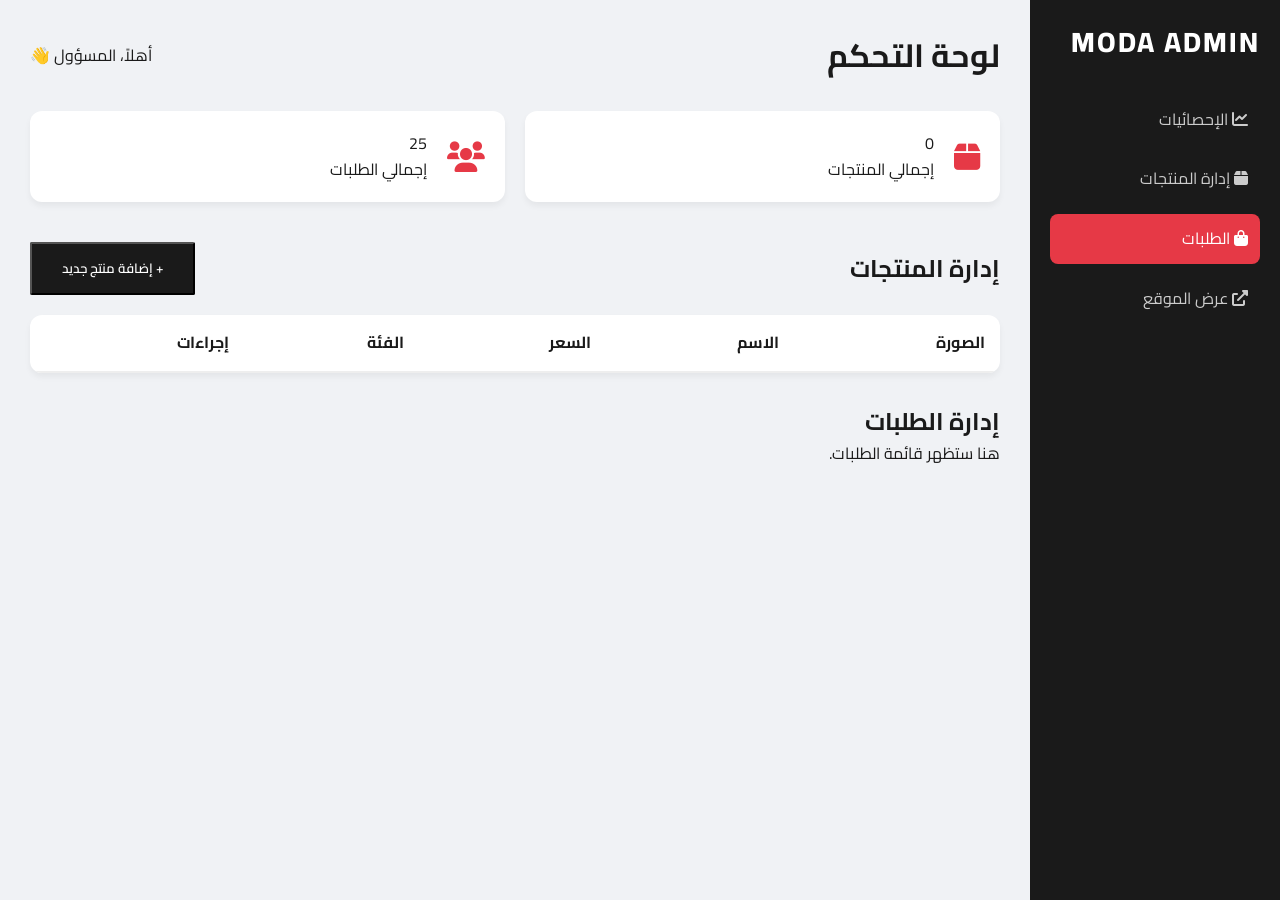
==== admin.html @ 35a24dd3 "Add files via upload" ====
<!DOCTYPE html>
<html lang="ar" dir="rtl">
<head>
    <meta charset="UTF-8">
    <meta name="viewport" content="width=device-width, initial-scale=1.0">
    <title>لوحة التحكم - متجر مودة</title>
    <link rel="stylesheet" href="style.css">
    <link rel="stylesheet" href="https://cdnjs.cloudflare.com/ajax/libs/font-awesome/6.0.0/css/all.min.css">
    <link href="https://fonts.googleapis.com/css2?family=Cairo:wght@400;700&display=swap" rel="stylesheet">
</head>
<body class="admin-body">
    <div class="admin-wrapper">
        <!-- Sidebar -->
        <aside class="admin-sidebar">
            <div class="logo">MODA ADMIN</div>
            <nav class="admin-nav">
                <a href="#stats" class="active"><i class="fas fa-chart-line"></i> الإحصائيات</a>
                <a href="#products"><i class="fas fa-box"></i> إدارة المنتجات</a>
                <a href="#orders"><i class="fas fa-shopping-bag"></i> الطلبات</a>
                <a href="index.html"><i class="fas fa-external-link-alt"></i> عرض الموقع</a>
            </nav>
        </aside>

        <!-- Main Content -->
        <main class="admin-main">
            <header class="admin-header">
                <h1>لوحة التحكم</h1>
                <div class="admin-user">أهلاً، المسؤول 👋</div>
            </header>

            <!-- Stats Section -->
            <section id="stats" class="admin-section">
                <div class="stats-grid">
                    <div class="stat-card">
                        <i class="fas fa-box"></i>
                        <div class="stat-info">
                            <span id="total-products-stat">0</span>
                            <p>إجمالي المنتجات</p>
                        </div>
                    </div>
                    <div class="stat-card">
                        <i class="fas fa-users"></i>
                        <div class="stat-info">
                            <span id="total-orders-stat">0</span>
                            <p>إجمالي الطلبات</p>
                        </div>
                    </div>
                </div>
            </section>

            <!-- Products Management -->
            <section id="products" class="admin-section">
                <div class="section-header">
                    <h2>إدارة المنتجات</h2>
                    <button class="btn" onclick="openAddModal()">+ إضافة منتج جديد</button>
                </div>
                <table class="cart-table admin-table">
                    <thead>
                        <tr>
                            <th>الصورة</th>
                            <th>الاسم</th>
                            <th>السعر</th>
                            <th>الفئة</th>
                            <th>إجراءات</th>
                        </tr>
                    </thead>
                    <tbody id="admin-products-list">
                        <!-- تظهر المنتجات هنا -->
                    </tbody>
                </table>
            </section>

            <!-- Orders Management -->
            <section id="orders" class="admin-section">
                <h2>إدارة الطلبات</h2>
                <p>هنا ستظهر قائمة الطلبات.</p>
            </section>
        </main>
    </div>

    <!-- Modal Add Product -->
    <div id="product-form-modal" class="side-menu-overlay" style="display:none; justify-content:center; align-items:center;">
        <div class="checkout-container" style="background: white; width: 90%; max-width: 500px; position: relative;">
            <button onclick="this.parentElement.parentElement.style.display='none'" style="position:absolute; left:10px; top:10px; border:none; background:none; cursor:pointer; font-size:20px;">✕</button>
            <h2 class="section-title" id="modal-title">إضافة منتج</h2>
            <form id="admin-add-product-form">
                <input type="hidden" id="p-index" value="-1">
                <div class="form-group">
                    <label>اسم المنتج</label>
                    <input type="text" id="p-name" required>
                </div>
                <div class="form-group">
                    <label>السعر (جنيه)</label>
                    <input type="number" id="p-price" required>
                </div>
                <div class="form-group">
                    <label>الفئة</label>
                    <select id="p-category" required>
                        <option value="تيشيرتات">تيشيرتات</option>
                        <option value="قمصان">قمصان</option>
                        <option value="بناطيل">بناطيل</option>
                        <option value="أحذية">أحذية</option>
                        <option value="إكسسوارات">إكسسوارات</option>
                    </select>
                </div>
                <div class="form-group">
                    <label>صورة المنتج</label>
                    <div class="file-upload-wrapper" onclick="document.getElementById('p-image-file').click()">
                        <input type="file" id="p-image-file" accept="image/*" style="display: none;">
                        <div id="upload-placeholder">
                            <i class="fas fa-cloud-upload-alt"></i>
                            <p>اضغط هنا لاختيار صورة</p>
                        </div>
                        <img id="p-preview-img" src="" alt="Preview" style="display: none; width: 100%; max-height: 200px; object-fit: contain; border-radius: 8px;">
                    </div>
                </div>
                <button type="submit" id="submit-btn" class="btn" style="width: 100%">حفظ المنتج</button>
            </form>
        </div>
    </div>

    <script src="main.js"></script>
</body>
</html>
---- style.css ----
/* الإعدادات العامة */
html {
    scroll-behavior: smooth;
}

:root {
    --primary-color: #1a1a1a;
    --accent-color: #e63946;
    --bg-light: #f8f9fa;
    --text-muted: #6c757d;
    --transition: all 0.3s ease;
    --bg-color: #ffffff;
    --card-bg: #ffffff;
    --border-color: #eeeeee;
}

body.dark-mode {
    --primary-color: #f1f1f1;
    --bg-light: #2d2d2d;
    --bg-color: #121212;
    --card-bg: #1e1e1e;
    --border-color: #333333;
    --text-muted: #aaaaaa;
}

* {
    margin: 0;
    padding: 0;
    box-sizing: border-box;
    font-family: 'Cairo', sans-serif;
}

body {
    direction: rtl;
    background-color: var(--bg-color);
    color: var(--primary-color);
    line-height: 1.6;
}

/* تأثير الظهور التدريجي للصور */
img {
    opacity: 1; /* تغيير القيمة الافتراضية لضمان الظهور */
    transition: opacity 0.8s ease-in-out;
}

/* في حال استخدام Lazy Loading بالجافاسكريبت */
img[loading="lazy"] {
    opacity: 0;
}

img.loaded,
img:not([loading="lazy"]) {
    opacity: 1;
}

/* Zoom effect for product detail image */
#main-product-img {
    transition: transform 0.3s ease-out;
    /* Smooth zoom transition */
    cursor: zoom-in;
}

#main-product-img.zoomed {
    transform: scale(2.5);
    /* Adjust zoom level as needed */
    cursor: zoom-out;
}

.container {
    max-width: 1200px;
    margin: 0 auto;
    padding: 0 20px;
}

/* الهيدر (Header) */
.header {
    padding: 15px 0;
    border-bottom: 1px solid var(--border-color);
    background: var(--bg-color);
    position: sticky;
    top: 0;
    z-index: 1000;
    box-shadow: 0 2px 10px rgba(0, 0, 0, 0.02);
}

.header .container {
    display: flex;
    justify-content: space-between;
    align-items: center;
}

.logo {
    font-size: 28px;
    font-weight: 800;
    letter-spacing: 2px;
}

.nav a {
    margin: 0 15px;
    text-decoration: none;
    color: var(--primary-color);
    font-weight: 500;
    position: relative;
    padding: 5px 0;
    transition: color 0.3s ease;
}

.nav a:hover {
    color: var(--accent-color);
}

/* تأثير الخط السفلي المتطور */
.nav a::after {
    content: '';
    position: absolute;
    bottom: 0;
    left: 0;
    width: 0;
    height: 2px;
    background-color: var(--accent-color);
    transition: width 0.3s ease;
}

.nav a:hover::after {
    width: 100%;
}

/* تمييز زر التخفيضات */
.nav .nav-link-sale { /* Increased specificity to avoid !important */
    color: var(--accent-color) !important;
    font-weight: 700 !important;
}

.nav-link-sale::before {
    content: '🔥';
    margin-left: 5px;
    font-size: 14px;
}

.header-actions {
    display: flex;
    gap: 15px;
}

.icon-btn,
.cart-btn {
    background: none;
    border: none;
    font-size: 20px;
    cursor: pointer;
    text-decoration: none;
    color: var(--primary-color);
    transition: var(--transition);
}

.icon-btn:hover {
    color: var(--accent-color);
}

/* قسم الهيرو (Hero) */
.hero {
    background: linear-gradient(rgba(0, 0, 0, 0.05), rgba(0, 0, 0, 0.05)), url('https://images.unsplash.com/photo-1441986300917-64674bd600d8?auto=format&fit=crop&w=1200&q=80');
    background-size: cover;
    background-position: center;
    padding: 150px 0;
    text-align: center;
    color: #fff;
}

.hero h1 {
    font-size: 50px;
    margin-bottom: 20px;
    text-shadow: 2px 2px 4px rgba(0, 0, 0, 0.3);
    /* Typing Effect Styles */
    overflow: hidden;
    /* يخفي النص الزائد */
    white-space: nowrap;
    /* يمنع التفاف النص */
    border-right: .15em solid white;
    /* مؤشر الكتابة الوامض */
    max-width: fit-content;
    /* يسمح بتحديد عرض العنصر بناءً على المحتوى */
    animation:
        typing 3.5s steps(20, end) forwards,
        /* 20 حرفًا في "تشكيلة الصيف الجديدة" */
        blink-caret .75s step-end infinite;
    width: 0;
    /* يبدأ بعرض صفر */
    margin: 0 auto 20px auto;
    /* لتوسيط العنوان مع الحفاظ على الهامش السفلي */
}

/* الرسوم المتحركة لتأثير الكتابة */
@keyframes typing {
    from {
        width: 0
    }

    to {
        width: 100%
    }
}

/* الرسوم المتحركة لمؤشر الكتابة الوامض */
@keyframes blink-caret {

    from,
    to {
        border-color: transparent
    }

    50% {
        border-color: white;
    }
}

.hero p,
.hero .btn {
    opacity: 0;
    /* يخفي العناصر في البداية */
    animation: fadeIn 1s ease-in forwards;
    /* تأثير ظهور تدريجي */
    animation-delay: 4s;
    /* يظهر بعد انتهاء تأثير الكتابة */
}

.btn {
    display: inline-block;
    padding: 12px 30px;
    background: var(--primary-color);
    color: #fff;
    text-decoration: none;
    transition: var(--transition);
    border-radius: 2px;
    text-transform: uppercase;
    font-weight: 600;
}

/* الرسوم المتحركة للظهور التدريجي */
@keyframes fadeIn {
    from {
        opacity: 0;
    }

    to {
        opacity: 1;
    }
}

.btn:hover {
    background: var(--accent-color);
    transform: translateY(-2px);
}

/* شبكة العروض (Banners) */
.slider-container {
    position: relative;
    margin: 40px 0;
    height: 400px; /* زيادة الارتفاع ليعطي مساحة أكبر للصور */
    overflow: hidden;
    touch-action: pan-y;
}

.slide {
    display: none;
    height: 100%;
    width: 100%;
}

.fade {
    animation: fadeAnim 1.5s;
}

@keyframes fadeAnim {
    from {
        opacity: .4
    }

    to {
        opacity: 1
    }
}

.slider-nav {
    position: absolute;
    top: 50%;
    transform: translateY(-50%);
    background: rgba(255, 255, 255, 0.3);
    color: white;
    border: none;
    padding: 15px;
    cursor: pointer;
    font-size: 20px;
    transition: var(--transition);
    z-index: 10;
}

.slider-nav:hover {
    background: rgba(0, 0, 0, 0.5);
}

.prev {
    right: 10px;
}

/* نقاط المؤشر (Dots) */
.slider-dots {
    position: absolute;
    bottom: 20px;
    width: 100%;
    text-align: center;
    z-index: 12;
}

.dot {
    cursor: pointer;
    height: 10px;
    width: 10px;
    margin: 0 5px;
    background-color: rgba(255, 255, 255, 0.5);
    border-radius: 50%;
    display: inline-block;
    transition: var(--transition);
}

.dot.active,
.dot:hover {
    background-color: white;
    transform: scale(1.2);
}

.next {
    left: 10px;
}

.banner {
    padding: 60px 40px;
    text-align: center;
    border-radius: 4px;
    color: #fff;
    display: flex;
    flex-direction: column;
    justify-content: center;
    transition: var(--transition);
    position: relative;
    overflow: hidden;
    height: 100%;
}

.banner-bg {
    position: absolute;
    top: 0;
    left: 0;
    width: 100%;
    height: 100%;
    object-fit: cover;
    z-index: -1;
    transition: transform 0.8s ease;
}

.banner:hover .banner-bg {
    transform: scale(1.1);
}

.banner:first-child {
    background: linear-gradient(45deg, var(--primary-color), #4a4a4a); /* Use primary color variable */
}

.banner:last-child {
    background: linear-gradient(45deg, var(--accent-color), #ff6b6b);
}

.banner:hover {
    transform: none; /* الغاء تكبير الحاوية واستبداله بتكبير الصورة فقط */
}

/* إضافة طبقة تعتيم خفيفة لضمان وضوح النص فوق الصور */
.banner::before {
    content: '';
    position: absolute;
    top: 0;
    left: 0;
    width: 100%;
    height: 100%;
    background: rgba(0, 0, 0, 0.3); /* تعتيم بنسبة 30% */
    z-index: 0;
}

.banner h3, .banner p {
    position: relative;
    z-index: 1;
}

/* الأقسام والمنتجات */
.section-title {
    text-align: center;
    margin: 50px 0 30px;
    font-size: 28px;
    position: relative;
    padding-bottom: 10px;
}

.section-title::after {
    content: '';
    position: absolute;
    bottom: 0;
    left: 50%;
    transform: translateX(-50%);
    width: 60px;
    height: 3px;
    background: var(--accent-color);
}

.category-grid {
    display: grid;
    grid-template-columns: repeat(auto-fit, minmax(200px, 1fr));
    gap: 20px;
}

.product-grid {
    display: grid;
    grid-template-columns: repeat(4, 1fr);
    gap: 20px;
}
.category-card,
.product-card {
    background: transparent;
    padding: 0;
    text-align: right; /* محاذاة النص لليمين مثل المواقع العربية الاحترافية */
    transition: box-shadow 0.3s ease, transform 0.3s ease; /* Transition for hover effects */
    border: none;
    box-shadow: 0 2px 15px rgba(0, 0, 0, 0.05); /* ظل أنعم */
    cursor: pointer;
    position: relative;
    overflow: hidden;
    border-radius: 8px;
    background-color: var(--card-bg);
}

.product-card:hover {
    transform: translateY(-5px);
    box-shadow: 0 10px 25px rgba(0, 0, 0, 0.1);
}

/* تأثيرات عند التفاعل مع فئات المنتجات */
.category-card:hover {
    box-shadow: 0 10px 25px rgba(0, 0, 0, 0.1);
    transform: translateY(-8px);
    border-color: transparent;
}

.category-card img {
    width: 100%;
    height: 150px;
    object-fit: cover;
    margin-bottom: 10px;
    border-radius: 4px;
    transition: var(--transition);
    display: block;
}

/* تكبير الصورة قليلاً عند تمرير الفأرة على الكارت */
.category-card:hover img {
    transform: scale(1.08);
}

.category-card h3,
.product-card h3 {
    font-size: 18px;
    font-weight: 600;
}

.product-card .brand-name {
    font-size: 11px;
    color: var(--text-muted);
    font-weight: 700;
    text-transform: uppercase;
    margin-bottom: 2px;
}

.product-card h3 {
    font-size: 14px;
    font-weight: 400;
    color: var(--primary-color);
    margin-bottom: 5px;
    /* allow wrapping on small screens */
    white-space: normal;
    overflow: visible;
    text-overflow: initial;
}

.product-card-body {
    padding: 12px;
}

.main-card-img,
.main-card-img { /* تم إزالة .product-card>img لأنه لم يعد يستخدم في الهيكل الجديد */
    width: 100%;
    height: auto;
    aspect-ratio: 4 / 5;
    max-height: 350px;
    object-fit: cover;
    border-radius: 8px 8px 0 0;
    display: block;
    transition: transform 0.5s ease;
}

/* نقاط التنقل المصغرة داخل الكارت */
.image-pagination {
    position: absolute;
    bottom: 12px;
    left: 0;
    width: 100%;
    display: flex;
    justify-content: center;
    gap: 6px;
    z-index: 25;
    opacity: 0;
    pointer-events: none; /* لمنع التداخل مع حركة الفأرة */
    transition: opacity 0.3s ease;
}

.product-card:hover .image-pagination {
    opacity: 1;
}

.pagination-dot {
    width: 8px;
    height: 2px;
    background: rgba(255, 255, 255, 0.4);
    border-radius: 2px;
    transition: all 0.2s ease;
}

.pagination-dot.active {
    background: #fff;
    width: 15px;
}

.product-card:hover .main-card-img {
    transform: scale(1.05);
}

/* أوسمة المنتج (Badges) */
.product-badge {
    position: absolute;
    top: 10px;
    right: 10px;
    padding: 4px 10px;
    font-size: 10px;
    font-weight: 700;
    border-radius: 4px;
    z-index: 15;
    text-transform: uppercase;
}

.badge-new { background-color: #2ecc71; color: white; }
.badge-sale { background-color: var(--accent-color); color: white; }

/* أزرار سريعة فوق الصورة */
.product-card-actions {
    position: absolute;
    bottom: -50px;
    left: 0;
    width: 100%;
    display: flex;
    justify-content: center;
    gap: 10px; /* إضافة مسافة بين الأزرار */
    padding: 10px;
    transition: bottom 0.3s ease;
    z-index: 20;
    background: linear-gradient(to top, rgba(0,0,0,0.4), transparent);
}

.product-card:hover .product-card-actions {
    bottom: 0;
}

.quick-add-btn {
    background: white;
    color: var(--primary-color);
    border: none;
    padding: 8px 15px;
    border-radius: 4px;
    font-size: 12px;
    font-weight: 700;
    cursor: pointer;
    box-shadow: 0 4px 10px rgba(0, 0, 0, 0.2); /* ظل خفيف لزر الإضافة السريعة */
    transition: var(--transition);
}

.quick-add-btn:hover {
    background: var(--bg-light); /* تغيير الخلفية عند التحويم */
    transform: translateY(-2px); /* تأثير رفع خفيف */
}

.btn-small {
    display: inline-flex; /* استخدام فليكس لمحاذاة الأيقونة والنص */
    align-items: center;
    justify-content: center;
    padding: 8px 15px;
    border: 1px solid var(--border-color);
    background: var(--card-bg);
    color: var(--primary-color);
    text-decoration: none;
    font-size: 12px;
    font-weight: 600; /* نص أكثر سمكاً */
    border-radius: 4px; /* حواف دائرية */
    transition: var(--transition);
    gap: 5px; /* مسافة بين النص والأيقونة */
}

.btn-small:hover {
    background: var(--accent-color); /* لون مميز عند التحويم */
    color: white;
    border-color: var(--accent-color);
    transform: translateY(-2px); /* تأثير رفع خفيف */
}

.product-card-actions .detail-btn-card {
    background: var(--accent-color); /* خلفية بلون مميز لزر عرض التفاصيل */
    color: white;
    border-color: var(--accent-color);
}

.product-card-actions .detail-btn-card:hover {
    background: var(--primary-color); /* تغيير اللون عند التحويم */
    color: white;
    border-color: var(--primary-color);
}
.product-gallery {
    overflow: hidden;
    /* This is crucial to contain the zoomed image */
}

.thumb-bar {
    display: flex;
    gap: 4px;
    margin-top: 6px;
}

.thumb-item {
    flex: 1;
    height: 55px;
    object-fit: cover;
    cursor: pointer;
    border: 1px solid transparent;
    opacity: 0.6;
    transition: var(--transition);
}

.thumb-item.active,
.thumb-item:hover {
    opacity: 1;
    border-color: var(--primary-color);
}

.price {
    color: var(--primary-color);
    font-weight: 700;
    margin: 5px 0;
    font-size: 16px;
}

/* Wishlist Count in Header */
.header-actions .icon-btn {
    position: relative;
}

/* badge counts for wishlist and cart */
#wishlist-count,
#cart-count {
    font-size: 10px;
    background: var(--accent-color);
    color: white;
    padding: 1px 5px;
    border-radius: 10px;
    position: absolute;
    top: -5px;
    right: -5px;
}

.cart-table {
    width: 100%;
    min-width: 600px;
    border-collapse: collapse;
    margin-bottom: 30px;
}
.cart-table thead tr {
    border-bottom: 2px solid #eee;
    text-align: right;
}
.cart-table th {
    padding: 15px;
}
.cart-table tbody tr { /* New class for cart item rows */
    border-bottom: 1px solid var(--border-color);
}
.cart-table td.product-cell { /* New class for product cell */
    padding: 15px;
    display: flex;
    align-items: center;
    gap: 15px;
}
.cart-table td.product-cell img {
    width: 50px;
    height: 50px;
    object-fit: cover;
    border-radius: 4px;
}
.cart-summary {
    text-align: left;
    background: var(--bg-light);
    padding: 20px;
}
.cart-summary .btn {
    margin-top: 10px;
}

.cart-quantity-controls {
    display: flex;
    align-items: center;
    gap: 8px;
}

.cart-quantity-btn {
    width: 25px;
    height: 25px;
    cursor: pointer;
    border: 1px solid var(--border-color);
    background: var(--bg-light);
    color: var(--primary-color);
    border-radius: 4px;
    display: flex;
    align-items: center;
    justify-content: center;
}

.cart-remove-btn {
    background: none;
    border: none;
    color: red;
    cursor: pointer;
}

/* Filters Sidebar */
.shop-container {
    display: grid;
    grid-template-columns: 280px 1fr;
    gap: 30px;
    margin-top: 40px;
}

.filters-sidebar {
    background: var(--card-bg);
    padding: 25px;
    border: 1px solid var(--border-color);
    border-radius: 4px;
    height: fit-content;
    position: sticky;
    top: 100px;
}

.filter-group {
    margin-bottom: 25px;
}

.filter-group h4 {
    font-size: 16px;
    margin-bottom: 15px;
    padding-bottom: 8px;
    border-bottom: 1px solid var(--border-color);
}

/* Visual Filters */
.color-options {
    display: flex;
    flex-wrap: wrap;
    gap: 10px;
}

.color-swatch {
    width: 25px;
    height: 25px;
    border-radius: 50%;
    cursor: pointer;
    border: 2px solid transparent;
    transition: var(--transition);
    position: relative;
}

.color-swatch.active {
    border-color: var(--accent-color);
    transform: scale(1.1);
}

.size-options {
    display: flex;
    flex-wrap: wrap;
    gap: 8px;
}

.size-box {
    padding: 5px 12px;
    border: 1px solid var(--border-color);
    cursor: pointer;
    font-size: 12px;
    transition: var(--transition);
}

.size-box.active {
    background: var(--primary-color);
    color: #fff;
    border-color: var(--primary-color);
}

.filter-size.active {
    background: var(--primary-color);
    color: white;
}
.size-chips {
    display: flex;
    gap: 10px;
    margin-top: 10px;
}

.size-chip {
    padding: 8px 15px;
    border: 1px solid var(--border-color);
    cursor: pointer;
    transition: var(--transition);
}

.size-chip.active, .size-chip:hover {
    background: var(--primary-color);
    color: white;
}

.filter-color.active {
    border-color: var(--accent-color);
    transform: scale(1.1);
}

/* Active Filter Chips */
.active-filters {
    display: flex;
    flex-wrap: wrap;
    gap: 10px;
    margin-bottom: 20px;
}

.chip {
    background: var(--bg-light);
    padding: 5px 12px;
    border-radius: 20px;
    font-size: 12px;
    display: flex;
    align-items: center;
    gap: 8px;
    cursor: pointer;
}

.chip:hover {
    background: #fee2e2;
    color: var(--accent-color);
}

.products-controls {
    display: flex;
    gap: 15px;
    margin-bottom: 20px;
    justify-content: flex-end;
    align-items: center;
}

.products-controls input[type="text"],
.products-controls select {
    padding: 8px 12px;
    border: 1px solid var(--border-color);
    border-radius: 4px;
    font-size: 14px;
    background-color: var(--card-bg);
    color: var(--primary-color);
}

.products-controls input[type="text"] {
    flex-grow: 1;
}

.section-quick-nav {
    position: sticky;
    top: 80px;
    /* ارتفاع الهيدر */
    display: flex;
    justify-content: center;
    gap: 15px;
    margin-bottom: 30px;
    background-color: var(--bg-color);
    padding: 15px 0;
    z-index: 900;
}

.section-quick-nav .btn {
    background: var(--bg-light);
    color: var(--primary-color);
    border: 1px solid var(--border-color);
}

.section-quick-nav .btn.active {
    background: var(--accent-color);
    color: #fff;
    border-color: var(--accent-color);
}

/* ضبط موضع التوقف عند التمرير للأقسام لتجنب تغطيتها بالهيدر الثابت */
#mens-section,
#womens-section {
    scroll-margin-top: 100px;
}

.section-product-count {
    font-size: 16px;
    color: var(--text-muted);
}

.filter-count {
    font-size: 12px;
    color: var(--text-muted);
}

/* Contact Page Styles */
.contact-grid {
    display: grid;
    grid-template-columns: 1fr 1.5fr;
    gap: 40px;
    margin: 40px 0;
}

.contact-info {
    background: var(--bg-light);
    padding: 30px;
    border-radius: 4px;
}

.info-item {
    margin-bottom: 25px;
}

.info-item h3 {
    font-size: 18px;
    margin-bottom: 8px;
}

.contact-form-container textarea {
    width: 100%;
    padding: 12px;
    border: 1px solid var(--border-color);
    border-radius: 4px;
    font-family: inherit;
    background: var(--card-bg);
    color: var(--primary-color);
}



/* الفوتر (Footer) */
.footer {
    padding: 60px 0 30px;
    background: var(--primary-color);
    color: #fff;
    text-align: center;
    margin-top: 60px;
}

.social-links {
    display: flex;
    justify-content: center;
    gap: 20px;
    margin-bottom: 20px;
}

.social-links a {
    text-decoration: none;
    color: #fff;
    font-size: 24px;
    transition: var(--transition);
}

.social-links a:hover {
    transform: translateY(-3px);
}

/* --- Drawer Menu Styles --- */
.menu-toggle {
    display: none;
    font-size: 24px;
    background: none;
    border: none;
    cursor: pointer;
    color: var(--primary-color);
    padding: 10px;
    /* زيادة مساحة النقر للهواتف */
    z-index: 1001;
}

.side-menu {
    position: fixed;
    top: 0;
    right: -280px;
    /* مخفية خارج الشاشة جهة اليمين */
    width: 280px;
    height: 100%;
    background: var(--bg-color);
    z-index: 2000;
    transition: var(--transition);
    padding: 30px;
    box-shadow: -5px 0 15px rgba(0, 0, 0, 0.1);
    display: flex;
    flex-direction: column;
    gap: 20px;
    visibility: hidden;
    /* منع التداخل مع اللمس وهي مغلقة */
}

.side-menu.active {
    right: 0;
    visibility: visible;
}

.side-menu-overlay {
    position: fixed;
    top: 0;
    left: 0;
    width: 100%;
    height: 100%;
    background: rgba(0, 0, 0, 0.5);
    z-index: 1999;
    display: none;
}

.side-menu-overlay.active {
    display: block;
}

.close-menu {
    align-self: flex-start;
    font-size: 24px;
    background: none;
    border: none;
    cursor: pointer;
    margin-bottom: 20px;
}

.side-menu a {
    text-decoration: none;
    color: var(--primary-color);
    font-size: 18px;
    font-weight: 600;
    border-bottom: 1px solid var(--border-color);
    padding-bottom: 10px;
    display: flex;
    align-items: center;
    gap: 12px;
}

/* --- التجاوب مع الشاشات الصغيرة (Responsive Design) --- */

@media (max-width: 768px) {
    .shop-container {
        grid-template-columns: 1fr;
    }

    .menu-toggle {
        display: block;
    }

    .nav {
        display: none;
    }

    .hero {
        padding: 80px 0;
    }

    .hero h1 {
        font-size: 32px;
    }

    .hero p,
    .hero .btn {
        animation-delay: 4s;
    }

    .slider-container {
        height: 200px;
    }

    /* تحويل شبكات العرض من أعمدة إلى صفوف */
    .shop-container,
    .product-detail-grid {
        grid-template-columns: 1fr !important;
        gap: 30px !important;
    }
    .product-detail-actions {
        flex-direction: column;
        gap: 10px;
    }

    /* تصغير كروت المنتجات لتناسب الشاشات الصغيرة */
    .category-grid,
    .product-grid {
        grid-template-columns: repeat(auto-fit, minmax(140px, 1fr));
        gap: 10px;
    }

    .product-card img,
    .main-card-img {
        height: 180px;
    }

    .logo {
        font-size: 22px;
    }

    .header-actions {
        gap: 8px;
    }

    .icon-btn,
    .cart-btn {
        font-size: 18px;
    }

    .slider-nav {
        padding: 10px;
        font-size: 18px;
    }

    .header {
        padding: 10px 0;
    }

    .container {
        padding: 0 10px;
    }
}

@media (max-width: 480px) {
    .btn {
        width: 100%;
        text-align: center;
        padding: 10px 15px;
        font-size: 14px;
    }

    .products-controls {
        flex-direction: column;
        align-items: stretch;
    }

    .hero h1 {
        font-size: 24px;
    }

    .section-title {
        font-size: 20px;
    }

    .category-grid,
    .product-grid {
        grid-template-columns: repeat(2, 1fr);
        gap: 8px;
    }

    .product-card img,
    .main-card-img {
        height: 140px;
    }

    .category-card img {
        height: 120px;
    }

    .thumb-bar {
        gap: 2px;
    }

    .thumb-item {
        height: 40px;
    }

    .header {
        padding: 8px 0;
    }

    .logo {
        font-size: 18px;
    }

    .side-menu {
        width: 80vw;
        max-width: 250px;
        right: -100%;
    }

    .side-menu a {
        font-size: 16px;
        padding-bottom: 8px;
    }

    .header-actions {
        gap: 5px;
    }

    .icon-btn,
    .cart-btn {
        font-size: 16px;
    }

    .nav a {
        margin: 0 10px;
    }

    .slider-container {
        height: 150px;
    }

    .slider-nav {
        padding: 8px;
        font-size: 16px;
    }

    .banner {
        padding: 30px 20px;
    }

    .contact-form-container,
    .contact-info {
        padding: 15px;
    }

    .footer {
        padding: 30px 0 15px;
    }
}

/* Scroll to Top Button */
.scroll-to-top-btn {
    position: fixed;
    bottom: 20px;
    left: 20px; /* التعديل لجهة اليسار ليتناسب مع الاتجاه العربي */
    background-color: var(--accent-color);
    color: white;
    border: none;
    border-radius: 50%;
    width: 50px;
    height: 50px;
    font-size: 24px;
    display: flex;
    align-items: center;
    justify-content: center;
    cursor: pointer;
    opacity: 0;
    visibility: hidden;
    transition: opacity 0.3s ease, visibility 0.3s ease;
    z-index: 1000;
}
.scroll-to-top-btn.show {
    opacity: 1;
    visibility: visible;
}

/* Product Card Pulse Animation */
@keyframes pulse {
    0% {
        transform: scale(1);
        box-shadow: 0 4px 8px rgba(0, 0, 0, 0.1);
    }
    50% {
        transform: scale(1.01); /* تكبير طفيف */
        box-shadow: 0 6px 12px rgba(0, 0, 0, 0.15); /* ظل أكثر بروزاً */
    }
    100% {
        transform: scale(1);
        box-shadow: 0 4px 8px rgba(0, 0, 0, 0.1);
    }
}

.product-card.in-view {
    animation: pulse 0.8s ease-out 1; /* تشغيل الحركة مرة واحدة */
}

/* --- Admin Styles --- */
.admin-body {
    background-color: #f0f2f5;
    margin: 0;
}

.admin-wrapper {
    display: flex;
    min-height: 100vh;
}

.admin-sidebar {
    width: 250px;
    background: #1a1a1a;
    color: white;
    padding: 20px;
    position: sticky;
    top: 0;
    height: 100vh;
}

.admin-nav {
    margin-top: 30px;
    display: flex;
    flex-direction: column;
    gap: 10px;
}

.admin-nav a {
    color: #ccc;
    text-decoration: none;
    padding: 12px;
    border-radius: 8px;
    transition: 0.3s;
}

.admin-nav a.active, .admin-nav a:hover {
    background: var(--accent-color);
    color: white;
}

.admin-main {
    flex: 1;
    padding: 30px;
}

.admin-header {
    display: flex;
    justify-content: space-between;
    align-items: center;
    margin-bottom: 30px;
}

.stats-grid {
    display: grid;
    grid-template-columns: repeat(auto-fit, minmax(200px, 1fr));
    gap: 20px;
    margin-bottom: 40px;
}

.stat-card {
    background: white;
    padding: 20px;
    border-radius: 12px;
    display: flex;
    align-items: center;
    gap: 20px;
    box-shadow: 0 4px 6px rgba(0,0,0,0.05);
}

.stat-card i {
    font-size: 30px;
    color: var(--accent-color);
}

.admin-table {
    background: white;
    border-radius: 12px;
    overflow: hidden;
    box-shadow: 0 4px 6px rgba(0,0,0,0.05);
}

.admin-table th, .admin-table td {
    padding: 15px;
    border-bottom: 1px solid #eee;
}

.section-header {
    display: flex;
    justify-content: space-between;
    align-items: center;
    margin-bottom: 20px;
}

/* تحسين شكل رفع الملفات */
.file-upload-wrapper {
    border: 2px dashed var(--border-color);
    padding: 20px;
    text-align: center;
    border-radius: 8px;
    cursor: pointer;
    transition: var(--transition);
    background: #fafafa;
}

.file-upload-wrapper:hover {
    border-color: var(--accent-color);
    background: #fff5f5;
}

#upload-placeholder i {
    font-size: 30px;
    color: var(--text-muted);
    margin-bottom: 10px;
}

#upload-placeholder p {
    color: var(--text-muted);
    font-size: 14px;
}

@media (max-width: 768px) {
    .admin-wrapper {
        flex-direction: column;
    }
    .admin-sidebar {
        width: 100%;
        height: auto;
        position: relative;
    }
}
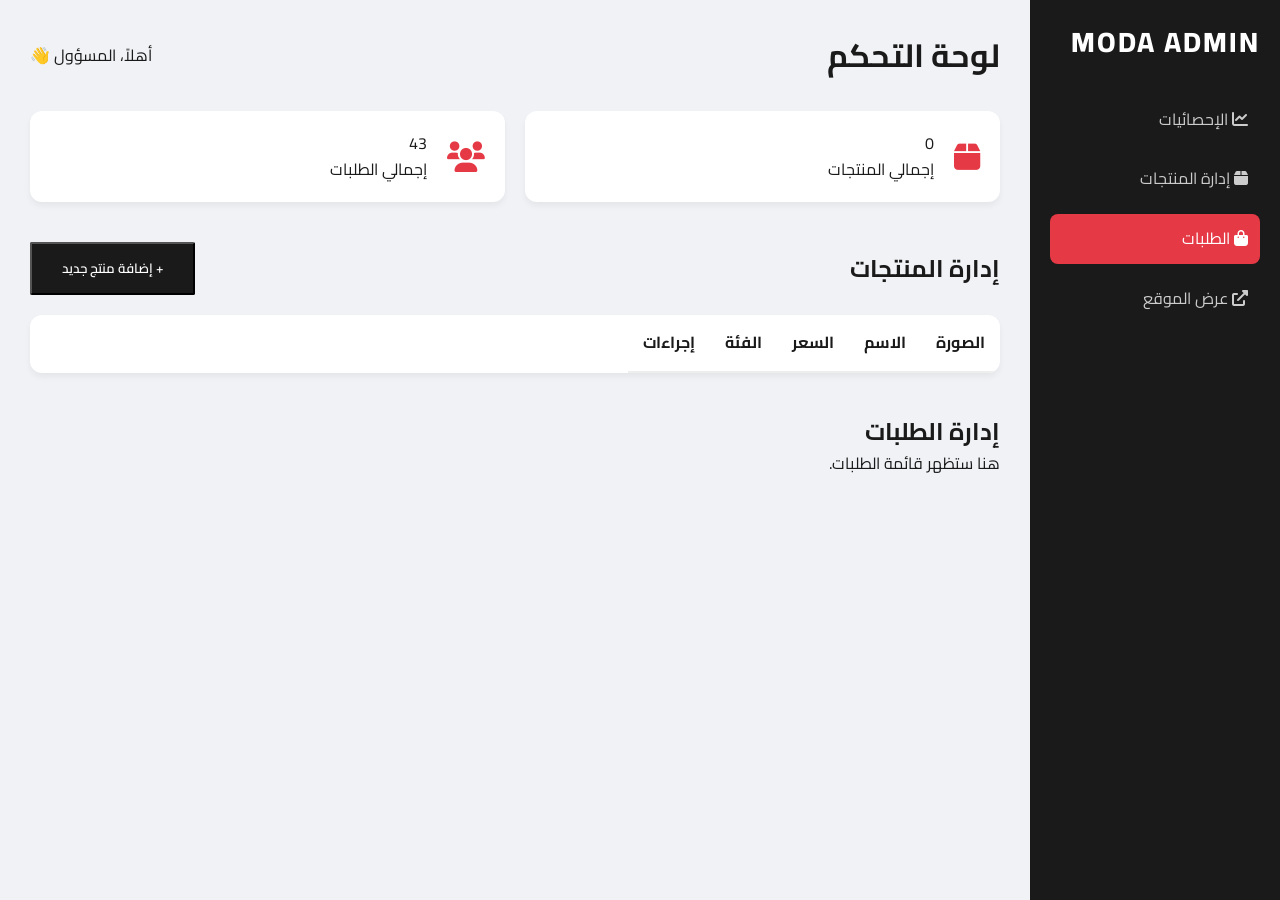
==== commit 02cee1b3: "Add files via upload" ====
--- a/admin.html
+++ b/admin.html
@@ -119,6 +119,12 @@
         </div>
     </div>
 
+    <!-- Toast Notification -->
+    <div id="toast-notification" class="toast-notification">
+        <i class="fas fa-check-circle"></i>
+        <span id="toast-message"></span>
+    </div>
+
     <script src="main.js"></script>
 </body>
 </html>
--- a/style.css
+++ b/style.css
@@ -420,16 +420,17 @@
 .product-grid {
     display: grid;
     grid-template-columns: repeat(4, 1fr);
-    gap: 20px;
+    column-gap: 20px;
+    row-gap: 10px;
 }
 .category-card,
 .product-card {
     background: transparent;
     padding: 0;
     text-align: right; /* محاذاة النص لليمين مثل المواقع العربية الاحترافية */
-    transition: box-shadow 0.3s ease, transform 0.3s ease; /* Transition for hover effects */
+    transition: box-shadow 0.4s cubic-bezier(0.165, 0.84, 0.44, 1), transform 0.4s cubic-bezier(0.165, 0.84, 0.44, 1);
     border: none;
-    box-shadow: 0 2px 15px rgba(0, 0, 0, 0.05); /* ظل أنعم */
+    box-shadow: 0 5px 15px rgba(0, 0, 0, 0.05);
     cursor: pointer;
     position: relative;
     overflow: hidden;
@@ -438,8 +439,8 @@
 }
 
 .product-card:hover {
-    transform: translateY(-5px);
-    box-shadow: 0 10px 25px rgba(0, 0, 0, 0.1);
+    transform: translateY(-8px);
+    box-shadow: 0 20px 40px rgba(0, 0, 0, 0.12);
 }
 
 /* تأثيرات عند التفاعل مع فئات المنتجات */
@@ -635,8 +636,22 @@
 
 .thumb-bar {
     display: flex;
-    gap: 4px;
+    gap: 8px;
     margin-top: 6px;
+}
+
+/* تحسين شريط الصور في صفحة التفاصيل */
+.product-detail-thumb-bar {
+    overflow-x: auto;
+    padding: 10px 0;
+    scrollbar-width: none; /* لإخفاء الشريط في فيرفوكس */
+    -ms-overflow-style: none; /* لإخفاء الشريط في إيدج */
+    scroll-snap-type: x mandatory;
+    -webkit-overflow-scrolling: touch;
+}
+
+.product-detail-thumb-bar::-webkit-scrollbar {
+    display: none; /* لإخفاء الشريط في كروم وسافاري */
 }
 
 .thumb-item {
@@ -649,6 +664,14 @@
     transition: var(--transition);
 }
 
+.product-detail-thumb-bar .thumb-item {
+    flex: 0 0 80px; /* عرض ثابت للصور المصغرة للسماح بالتمرير الأفقي */
+    height: 80px;
+    scroll-snap-align: start;
+    border-radius: 6px;
+    opacity: 0.5;
+}
+
 .thumb-item.active,
 .thumb-item:hover {
     opacity: 1;
@@ -660,6 +683,38 @@
     font-weight: 700;
     margin: 5px 0;
     font-size: 16px;
+}
+
+.old-price {
+    text-decoration: line-through;
+    color: var(--text-muted);
+    font-size: 13px;
+    margin-right: 8px;
+    font-weight: 400;
+}
+
+.product-rating {
+    color: #ffc107;
+    font-size: 12px;
+    margin-bottom: 5px;
+}
+
+.product-rating span {
+    color: var(--text-muted);
+    margin-right: 5px;
+}
+
+.color-swatches-preview {
+    display: flex;
+    gap: 5px;
+    margin-top: 8px;
+}
+
+.swatch-small {
+    width: 12px;
+    height: 12px;
+    border-radius: 50%;
+    border: 1px solid rgba(0,0,0,0.1);
 }
 
 /* Wishlist Count in Header */
@@ -1065,6 +1120,13 @@
 
 /* --- التجاوب مع الشاشات الصغيرة (Responsive Design) --- */
 
+/* الشاشات المتوسطة (Tablets) */
+@media (max-width: 1024px) and (min-width: 769px) {
+    .product-grid {
+        grid-template-columns: repeat(3, 1fr);
+    }
+}
+
 @media (max-width: 768px) {
     .shop-container {
         grid-template-columns: 1fr;
@@ -1294,6 +1356,8 @@
 .admin-body {
     background-color: #f0f2f5;
     margin: 0;
+    display: block !important; /* ضمان عدم تأثر الجسم بأي إعدادات إخفاء */
+    min-height: 100vh;
 }
 
 .admin-wrapper {
@@ -1343,6 +1407,11 @@
     margin-bottom: 30px;
 }
 
+.admin-section {
+    display: block; /* ضمان ظهور الأقسام */
+    margin-bottom: 40px;
+}
+
 .stats-grid {
     display: grid;
     grid-template-columns: repeat(auto-fit, minmax(200px, 1fr));
@@ -1368,7 +1437,9 @@
 .admin-table {
     background: white;
     border-radius: 12px;
-    overflow: hidden;
+    overflow-x: auto;
+    display: block;
+    width: 100%;
     box-shadow: 0 4px 6px rgba(0,0,0,0.05);
 }
 
@@ -1382,6 +1453,11 @@
     justify-content: space-between;
     align-items: center;
     margin-bottom: 20px;
+}
+
+/* إظهار زر لوحة التحكم في الهيدر حتى في الجوال */
+.mobile-admin-link {
+    display: none;
 }
 
 /* تحسين شكل رفع الملفات */
@@ -1411,6 +1487,37 @@
     font-size: 14px;
 }
 
+/* --- Admin Modal Styles --- */
+.product-form-modal {
+    position: fixed;
+    top: 0;
+    left: 0;
+    width: 100%;
+    height: 100%;
+    background: rgba(0, 0, 0, 0.7);
+    display: none; /* يتم التحكم به عبر JS */
+    justify-content: center;
+    align-items: center;
+    z-index: 3000;
+    padding: 20px;
+}
+
+.modal-content {
+    background: var(--bg-color);
+    padding: 25px;
+    border-radius: 12px;
+    width: 100%;
+    max-width: 500px;
+    max-height: 90vh;
+    overflow-y: auto;
+    box-shadow: 0 10px 25px rgba(0,0,0,0.2);
+}
+
+.admin-form-group {
+    margin-bottom: 15px;
+    text-align: right;
+}
+
 @media (max-width: 768px) {
     .admin-wrapper {
         flex-direction: column;
@@ -1420,4 +1527,67 @@
         height: auto;
         position: relative;
     }
+    .admin-nav {
+        flex-direction: row;
+        overflow-x: auto;
+        padding-bottom: 10px;
+        gap: 5px;
+    }
+    .admin-nav a {
+        white-space: nowrap;
+        padding: 8px 12px;
+        font-size: 14px;
+    }
+    .admin-main {
+        padding: 15px;
+    }
+    .stats-grid {
+        grid-template-columns: 1fr 1fr;
+        gap: 10px;
+    }
+    .stat-card {
+        padding: 15px;
+        flex-direction: column;
+        text-align: center;
+    }
+    .stat-card i {
+        font-size: 24px;
+    }
+    .mobile-admin-link {
+        display: flex;
+        align-items: center;
+        justify-content: center;
+        color: var(--accent-color);
+        font-size: 18px;
+    }
+}
+
+/* --- Toast Notification Styles --- */
+.toast-notification {
+    position: fixed;
+    bottom: 20px;
+    right: 20px;
+    background-color: #4CAF50; /* Green for success */
+    color: white;
+    padding: 15px 20px;
+    border-radius: 8px;
+    box-shadow: 0 4px 12px rgba(0, 0, 0, 0.2);
+    display: flex;
+    align-items: center;
+    gap: 10px;
+    opacity: 0;
+    visibility: hidden;
+    transform: translateY(20px);
+    transition: opacity 0.3s ease, visibility 0.3s ease, transform 0.3s ease;
+    z-index: 2000;
+}
+
+.toast-notification.show {
+    opacity: 1;
+    visibility: visible;
+    transform: translateY(0);
+}
+
+.toast-notification.error {
+    background-color: #f44336; /* Red for error */
 }
